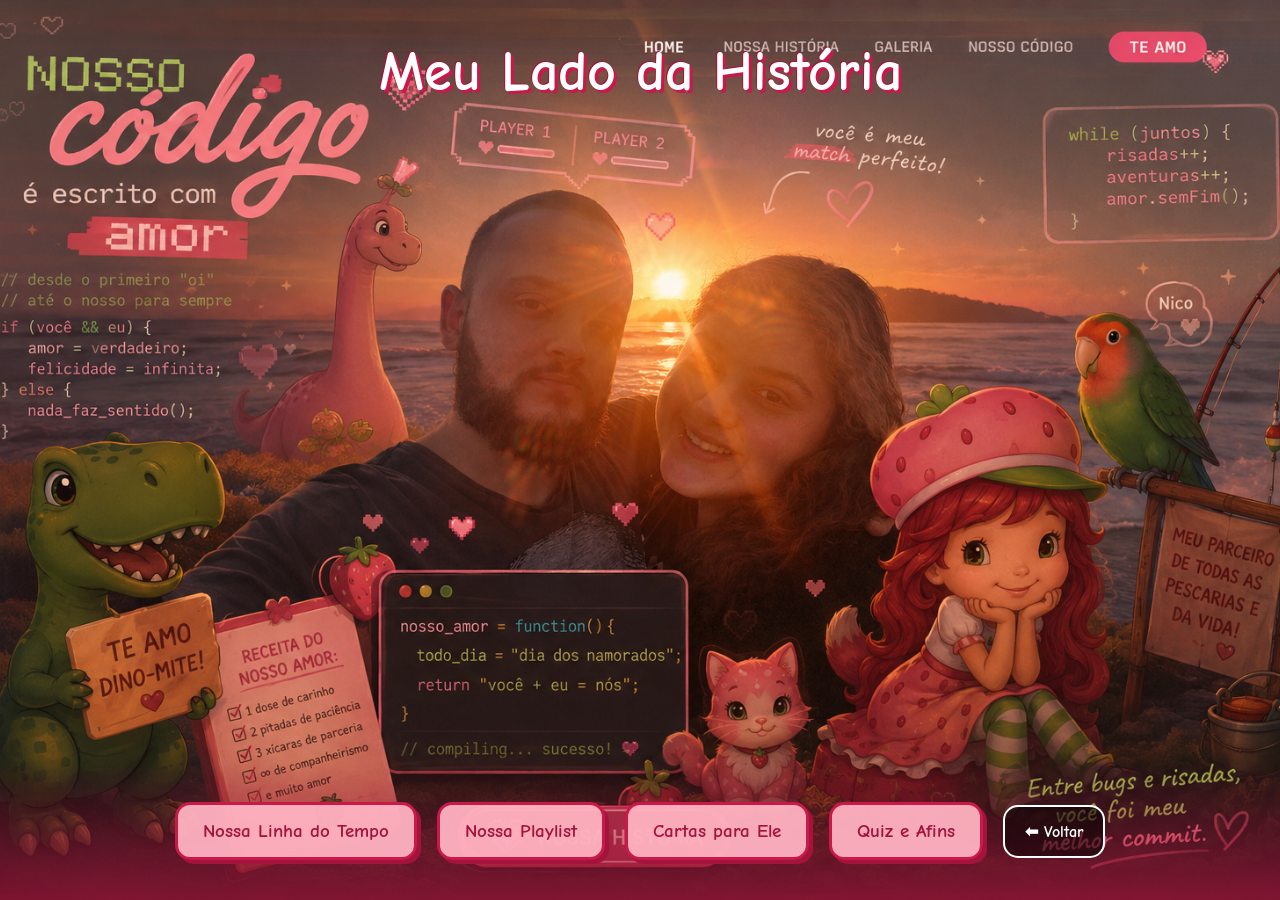
==== bia-home.html @ bcdfe3b7 "alterações" ====
<!DOCTYPE html>
<html lang="pt-BR">
<head>
    <meta charset="UTF-8">
    <meta name="viewport" content="width=device-width, initial-scale=1.0">
    <title>O Lado da Bia 💕</title>
    <link href="https://fonts.googleapis.com/css2?family=Comic+Neue:wght@700&display=swap" rel="stylesheet">
    
    <link rel="stylesheet" href="bia-home.css">
</head>
<body>

    <h1 class="titulo-topo">Meu Lado da História</h1>

    <div class="barra-botoes">
        <a href="bia-timeline.html" class="btn-opcao">Nossa Linha do Tempo</a>
        <a href="bia-playlist.html" class="btn-opcao">Nossa Playlist</a>
        <a href="bia-cartas.html" class="btn-opcao">Cartas para Ele</a>
        <a href="bia-quiz.html" class="btn-opcao">Quiz e Afins</a>
        <a href="index.html" class="btn-voltar">⬅ Voltar</a>
    </div>

</body>
</html>
---- bia-home.css ----
/* CONFIGURAÇÃO DO FUNDO E DA PÁGINA */
body {
    /* Não esqueça de colocar o nome da sua imagem gigante aqui embaixo */
    background-image: url('home.png'); 
    background-size: cover;
    background-position: center;
    height: 100vh;
    margin: 0;
    display: flex;
    flex-direction: column;
    justify-content: space-between; /* Espalha o conteúdo: título no topo, botões lá embaixo */
    font-family: 'Comic Neue', cursive, sans-serif;
}

/* TÍTULO LÁ NO TOPO */
.titulo-topo {
    text-align: center;
    margin-top: 40px;
    color: white;
    font-size: 3.5rem;
    /* Sombreado nos tons da sua paleta */
    text-shadow: 3px 3px 0px #c9184a, -1px -1px 0px #a4133c; 
}

/* BARRA DOS BOTÕES LÁ EMBAIXO */
.barra-botoes {
    display: flex;
    justify-content: center;
    align-items: center;
    gap: 20px;
    padding: 40px 20px;
    /* Um leve degradê escuro embaixo para os botões não sumirem na foto */
    background: linear-gradient(to top, rgba(164, 19, 60, 0.7), transparent); 
    flex-wrap: wrap; 
}

/* ESTILO DOS BOTÕES DA BIA */
.btn-opcao {
    background-color: rgba(255, 179, 193, 0.95); /* Rosa clarinho quase sólido */
    color: #a4133c; /* Letra vinho */
    padding: 15px 25px;
    text-decoration: none;
    font-size: 1.2rem;
    font-weight: bold;
    border-radius: 15px;
    border: 3px solid #c9184a;
    transition: 0.3s;
    box-shadow: 4px 4px 0px #a4133c;
}

/* ANIMAÇÃO QUANDO PASSA O MOUSE NOS BOTÕES */
.btn-opcao:hover {
    background-color: #c9184a;
    color: white;
    transform: translateY(-5px); /* Dá um pulinho pra cima */
    box-shadow: 6px 6px 0px #5c0b22;
}

/* BOTÃO DE VOLTAR */
.btn-voltar {
    color: white;
    font-weight: bold;
    text-decoration: none;
    background-color: rgba(0, 0, 0, 0.5);
    padding: 15px 20px;
    border-radius: 15px;
    border: 2px solid white;
    transition: 0.3s;
}

.btn-voltar:hover {
    background-color: #c9184a;
    border-color: #c9184a;
}
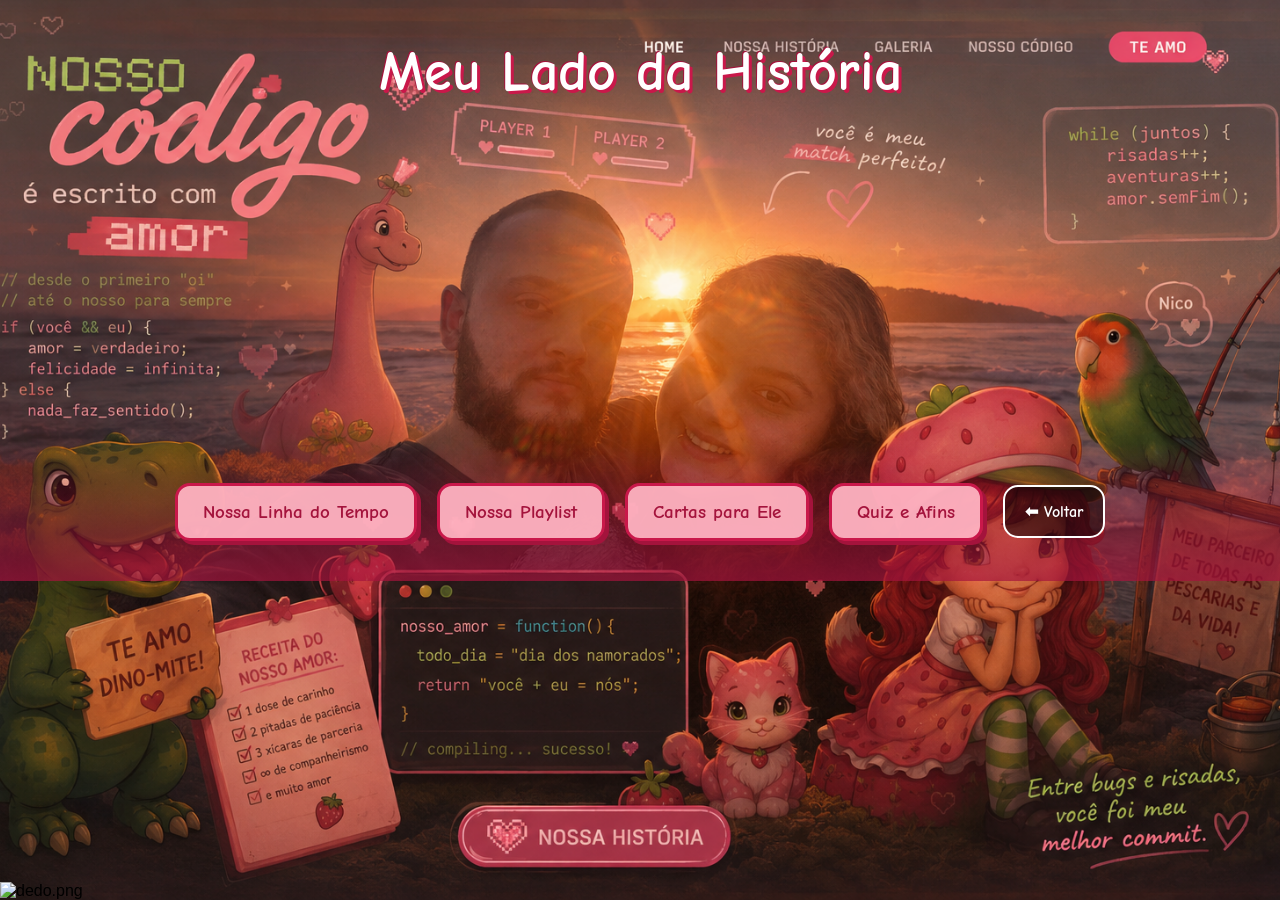
==== commit 567bb7f3: "alterações" ====
--- a/bia-home.html
+++ b/bia-home.html
@@ -21,4 +21,6 @@
     </div>
 
 </body>
-</html>+</html>
+
+<img src="dedo" alt="dedo.png">
--- a/bia-home.css
+++ b/bia-home.css
@@ -1,7 +1,7 @@
 /* CONFIGURAÇÃO DO FUNDO E DA PÁGINA */
 body {
     /* Não esqueça de colocar o nome da sua imagem gigante aqui embaixo */
-    background-image: url('home.png'); 
+    background-image: url('images/home.png'); 
     background-size: cover;
     background-position: center;
     height: 100vh;
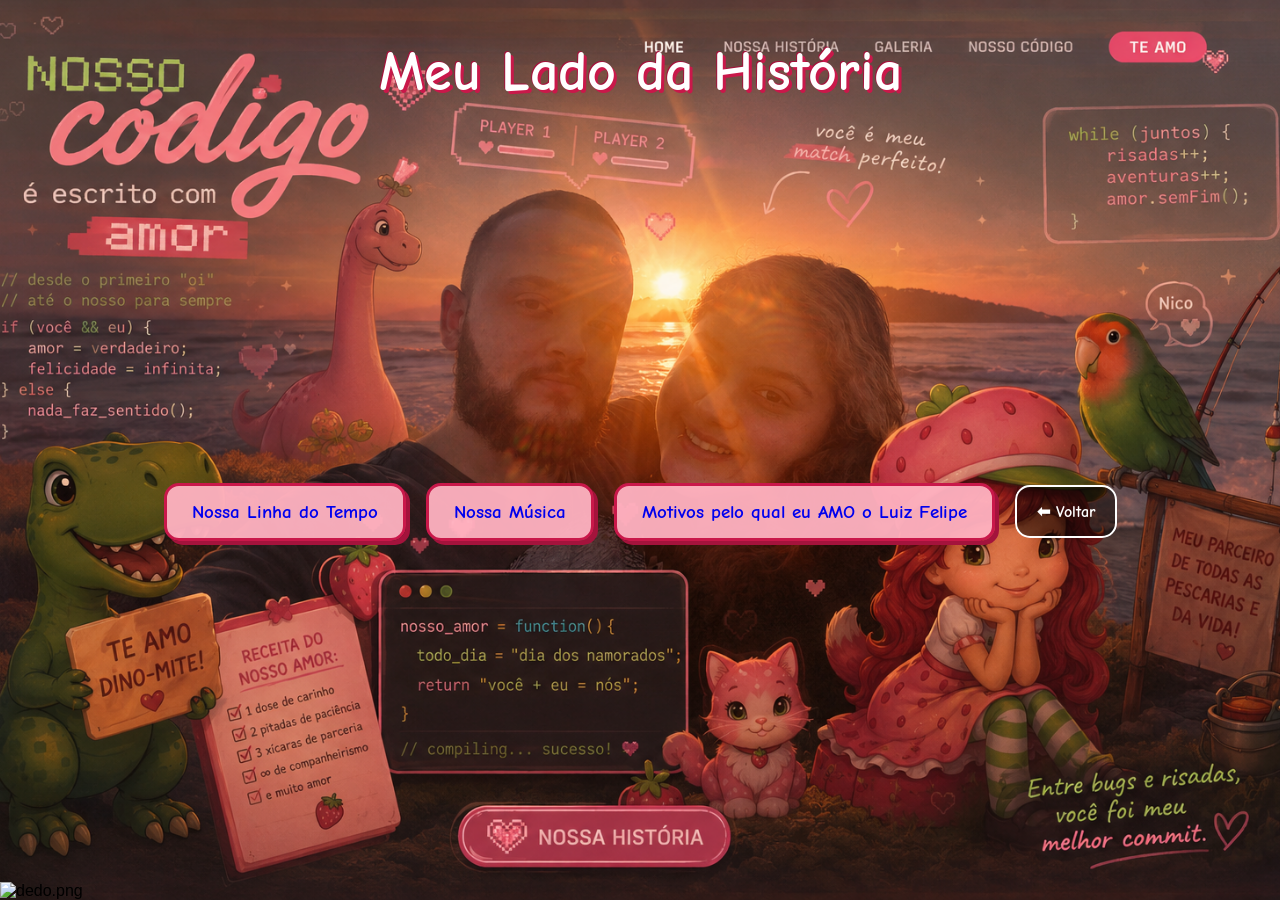
==== commit 02d6128b: "ALTERAÇÕES" ====
--- a/bia-home.html
+++ b/bia-home.html
@@ -14,13 +14,12 @@
 
     <div class="barra-botoes">
         <a href="bia-timeline.html" class="btn-opcao">Nossa Linha do Tempo</a>
-        <a href="bia-playlist.html" class="btn-opcao">Nossa Playlist</a>
-        <a href="bia-cartas.html" class="btn-opcao">Cartas para Ele</a>
-        <a href="bia-quiz.html" class="btn-opcao">Quiz e Afins</a>
+        <a href="bia-playlist.html" class="btn-opcao">Nossa Música</a>
+        <a href="pqAmo.html" class="btn-opcao">Motivos pelo qual eu AMO o Luiz Felipe</a>
         <a href="index.html" class="btn-voltar">⬅ Voltar</a>
     </div>
 
 </body>
 </html>
 
-<img src="dedo" alt="dedo.png">+<img src="dedo" alt="dedo.png">
--- a/bia-home.css
+++ b/bia-home.css
@@ -1,6 +1,5 @@
-/* CONFIGURAÇÃO DO FUNDO E DA PÁGINA */
+/* FUNDO DA PÁGINA */
 body {
-    /* Não esqueça de colocar o nome da sua imagem gigante aqui embaixo */
     background-image: url('images/home.png'); 
     background-size: cover;
     background-position: center;
@@ -29,15 +28,12 @@
     align-items: center;
     gap: 20px;
     padding: 40px 20px;
-    /* Um leve degradê escuro embaixo para os botões não sumirem na foto */
-    background: linear-gradient(to top, rgba(164, 19, 60, 0.7), transparent); 
     flex-wrap: wrap; 
 }
 
-/* ESTILO DOS BOTÕES DA BIA */
+/* ESTILO DOS BOTÕES */
 .btn-opcao {
-    background-color: rgba(255, 179, 193, 0.95); /* Rosa clarinho quase sólido */
-    color: #a4133c; /* Letra vinho */
+    background-color: rgba(255, 179, 193, 0.95); 
     padding: 15px 25px;
     text-decoration: none;
     font-size: 1.2rem;
@@ -48,7 +44,7 @@
     box-shadow: 4px 4px 0px #a4133c;
 }
 
-/* ANIMAÇÃO QUANDO PASSA O MOUSE NOS BOTÕES */
+/* QUANDO PASSA O MOUSE NOS BOTÕES */
 .btn-opcao:hover {
     background-color: #c9184a;
     color: white;
